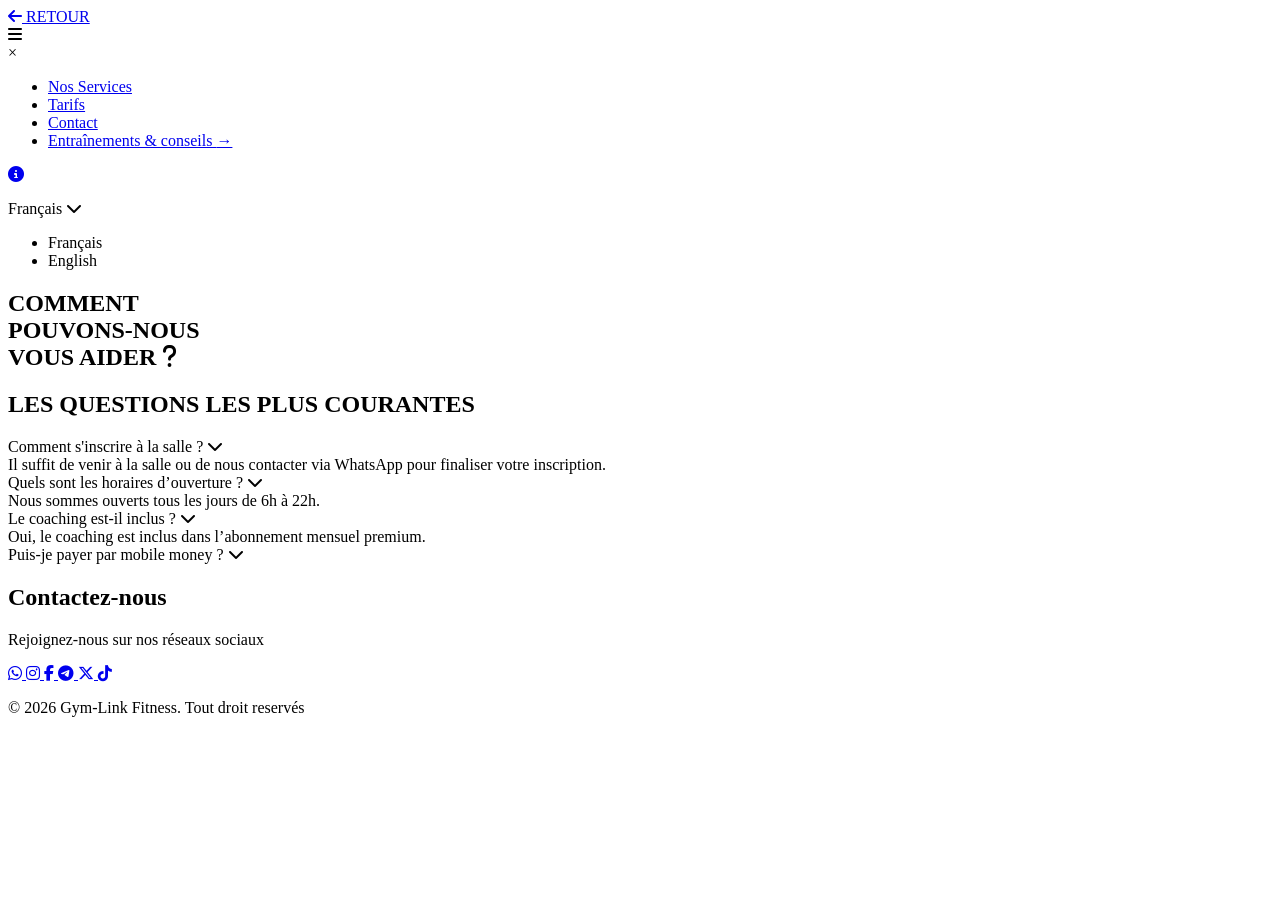
==== serviceclient.html @ eac2e253 "Update serviceclient.html" ====
<!doctype html>
<html lang="fr">
  <head>
    <meta charset="UTF-8" />
    <meta name="viewport" content="width=device-width, initial-scale=1.0" />
    <title>Service Client</title>
    <link rel="stylesheet" href="svclient.css" />
    <link
      rel="stylesheet"
      href="https://cdnjs.cloudflare.com/ajax/libs/font-awesome/6.5.0/css/all.min.css"
    />
    <link
      href="https://fonts.googleapis.com/css2?family=Poppins:wght@300;400;600;800&display=swap"
      rel="stylesheet"
    />
  </head>

  <body>
    <!-- NAVBAR -->
    <nav class="navbar">
      <a href="index.html" class="nav-link">
        <i class="fa-solid fa-arrow-left"></i>
        <span data-key="trnavlink">RETOUR</span></a
      >

      <div class="menu-burger">
        <i class="fas fa-bars" id="menu-btn"></i>
      </div>
    </nav>

    <!-- SIDEBAR -->
    <!-- SIDEBAR -->
    <div class="sidebar" id="sidebar">
      <div class="close-btn" id="close-btn">&times;</div>

      <ul>
        <li>
          <a href="nosservices.html" data-key="tr-Services">Nos Services</a>
        </li>
        <li><a href="tarifs.html" data-key="tr-Tarifs">Tarifs</a></li>
        <li><a href="contact.html" data-key="tr-Contact">Contact</a></li>
        <li class="active">
          <a href="conseil&entr.html" data-key="tr-entr&cons">
            Entraînements & conseils <span>→</span>
          </a>
        </li>
      </ul>

      <div class="bottom">
        <a href="serviceclient.html">
            <span data-key="service_client"></span>
            <i class="fas fa-info-circle"></i>
          </a>

        <div id="google_translate_element">
          <div class="langue">
            <p onclick="toggleMenu()">
              <span id="current-lang">Français</span>
              <i class="fas fa-chevron-down"></i>
            </p>

            <ul id="lang-menu" class="hidden">
              <li onclick="changeLang('fr')">Français</li>
              <li onclick="changeLang('en')">English</li>
            </ul>
          </div>
        </div>
      </div>
    </div>

    <!-- HERO -->
    <section class="hero">
      <h1 data-key="sc_title">
        COMMENT <br />
        POUVONS-NOUS <br />
        VOUS AIDER <i class="fa-solid fa-question"></i>
      </h1>
    </section>

    <!-- FAQ -->
    <section class="faq">
      <h2 data-key="faq_title">LES QUESTIONS LES PLUS COURANTES</h2>

      <div class="faq-item">
        <div class="faq-question" data-key="faq_q1">
          Comment s'inscrire à la salle ?
          <i class="fas fa-chevron-down"></i>
        </div>
        <div class="faq-answer" data-key="faq_a1">
          Il suffit de venir à la salle ou de nous contacter via WhatsApp pour
          finaliser votre inscription.
        </div>
      </div>

      <div class="faq-item">
        <div class="faq-question" data-key="faq_q2">
          Quels sont les horaires d’ouverture ?
          <i class="fas fa-chevron-down"></i>
        </div>
        <div class="faq-answer" data-key="faq_a2">
          Nous sommes ouverts tous les jours de 6h à 22h.
        </div>
      </div>

      <div class="faq-item">
        <div class="faq-question" data-key="faq_q3">
          Le coaching est-il inclus ?
          <i class="fas fa-chevron-down"></i>
        </div>
        <div class="faq-answer" data-key="faq_a3">
          Oui, le coaching est inclus dans l’abonnement mensuel premium.
        </div>
      </div>

      <div class="faq-item">
        <div class="faq-question" data-key="faq_q4">
          Puis-je payer par mobile money ?
          <i class="fas fa-chevron-down"></i>
        </div>
        <div class="faq-answer" data-key="faq_a4">
          <!-- Oui, nous acceptons les paiements mobile money et en espèces. -->
        </div>
      </div>
      <p class="faq-intro" data-key="sc_intro">
        <!-- Notre équipe est là pour vous accompagner. Consultez notre FAQ ou
        contactez-nous directement via nos réseaux sociaux ci-dessous. -->
      </p>
    </section>

    <!-- CONTACT -->
    <section class="contact">
      <h2 data-key="contact_title">Contactez-nous</h2>

      <p data-key="social_text">Rejoignez-nous sur nos réseaux sociaux</p>

      <div class="social-links">
        <a href="https://wa.me/25779116117" target="_blank">
          <i class="fab fa-whatsapp"></i>
        </a>

        <a href="https://instagram.com/TON_COMPTE" target="_blank">
          <i class="fab fa-instagram"></i>
        </a>

        <a href="https://facebook.com/TON_COMPTE" target="_blank">
          <i class="fab fa-facebook-f"></i>
        </a>

        <a href="https://t.me/TON_COMPTE" target="_blank">
          <i class="fab fa-telegram"></i>
        </a>

        <a href="https://twitter.com/TON_COMPTE" target="_blank">
          <i class="fab fa-x-twitter"></i>
        </a>

        <a href="https://tiktok.com/@TON_COMPTE" target="_blank">
          <i class="fab fa-tiktok"></i>
        </a>
      </div>
    </section>

    <!-- FOOTER -->
    <footer>
      <p data-key="footer">© 2026 Gym-Link Fitness. Tout droit reservés</p>
    </footer>
    <script src="translate.js"></script>
  </body>
</html>
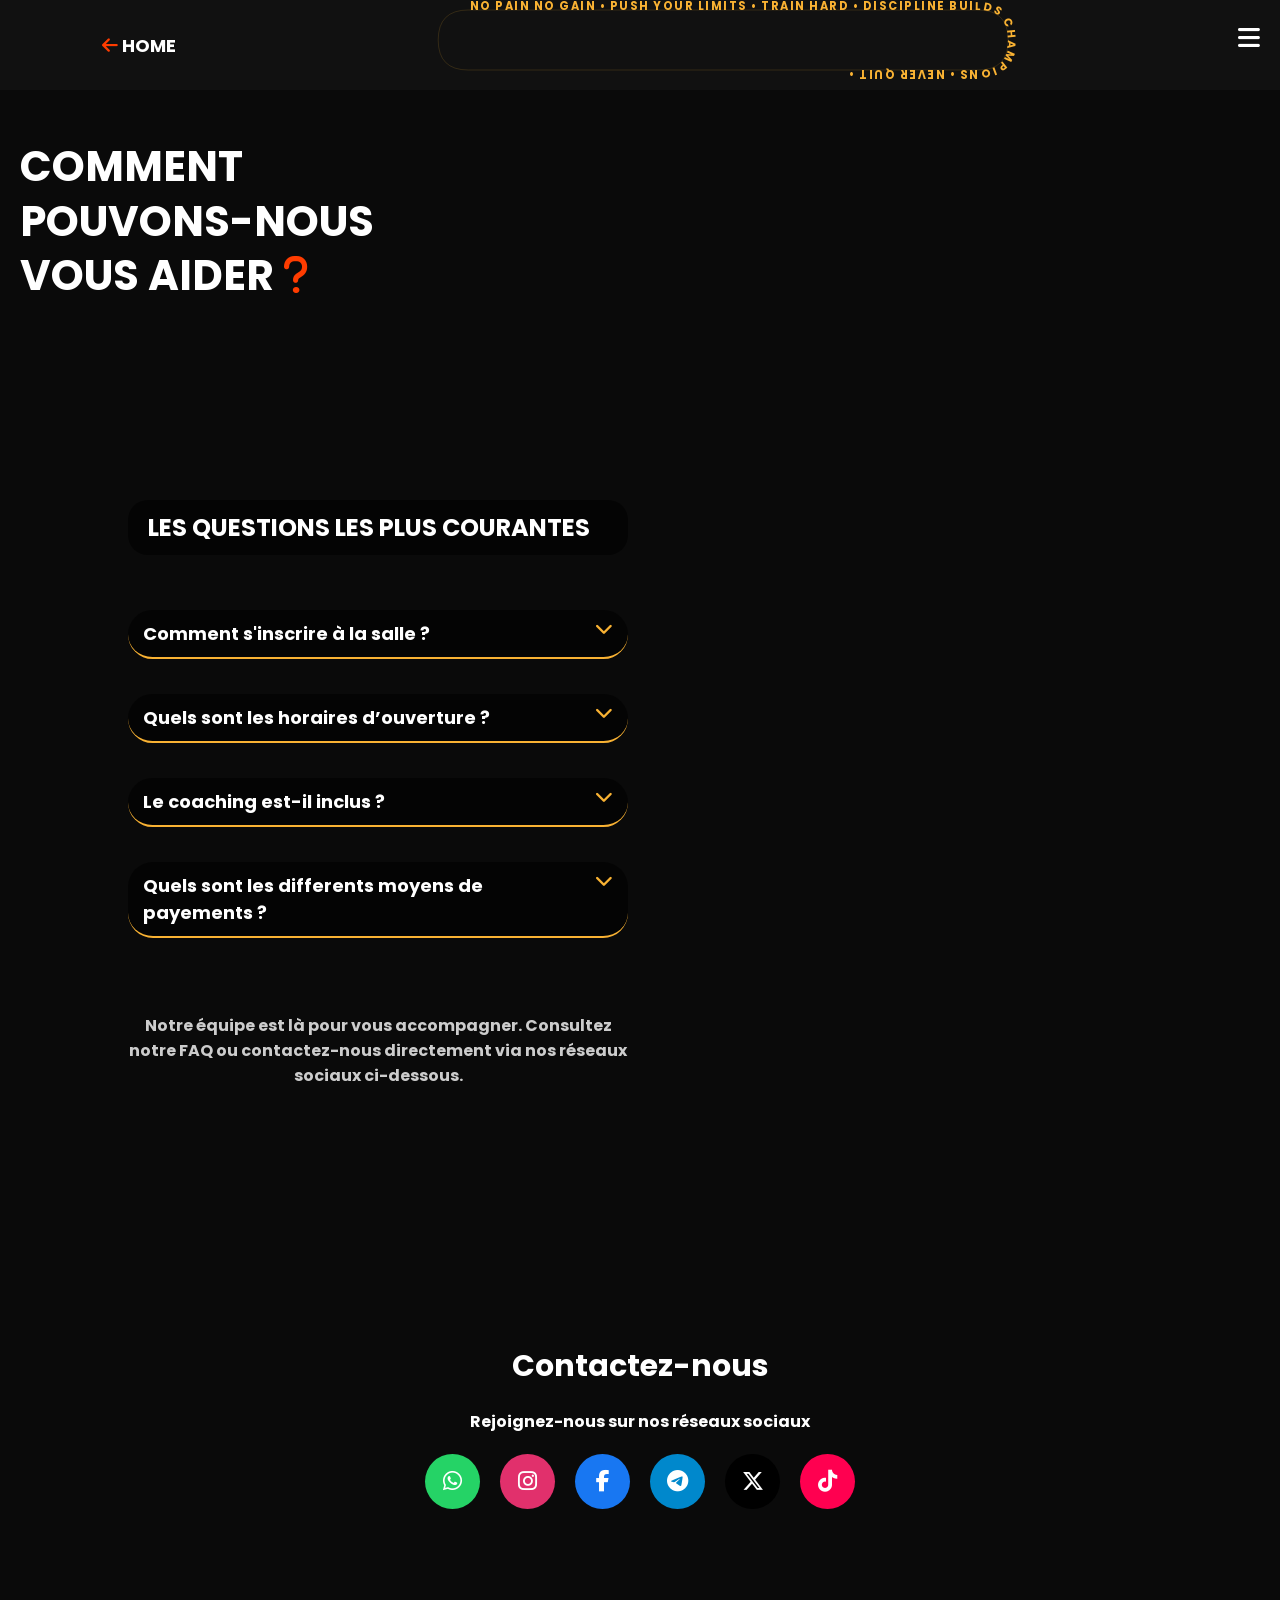
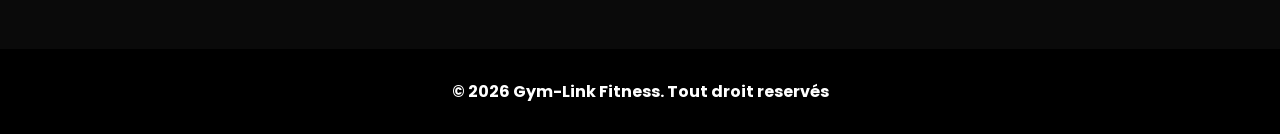
==== commit d50b7b82: "mise a jour du siteweb" ====
--- a/serviceclient.html
+++ b/serviceclient.html
@@ -16,115 +16,141 @@
   </head>
 
   <body>
-    <!-- NAVBAR -->
-    <nav class="navbar">
-      <a href="index.html" class="nav-link">
-        <i class="fa-solid fa-arrow-left"></i>
-        <span data-key="trnavlink">RETOUR</span></a
-      >
+    <header>
+      <!-- NAVBAR -->
+      <nav class="navbar">
+        <a href="index.html" class="nav-link">
+          <i class="fa-solid fa-arrow-left"></i>
+          <span data-key="trnavlink">RETOUR</span></a
+        >
+        <div class="ticker-wrapper">
+          <svg viewBox="0 0 1000 120" class="ticker-svg">
+            <path
+              id="ticker-path"
+              d="
+        M 120 60
+        Q 120 20 160 20
+        L 840 20
+        Q 880 20 880 60
+        Q 880 100 840 100
+        L 160 100
+        Q 120 100 120 60
+      "
+              fill="none"
+              stroke="rgba(249,178,51,0.2)"
+            />
 
-      <div class="menu-burger">
-        <i class="fas fa-bars" id="menu-btn"></i>
-      </div>
-    </nav>
+            <text class="ticker-text">
+              <textPath id="text1" href="#ticker-path">
+                NO PAIN NO GAIN • PUSH YOUR LIMITS • TRAIN HARD • DISCIPLINE
+                BUILDS CHAMPIONS • NEVER QUIT •
+              </textPath>
+            </text>
 
-    <!-- SIDEBAR -->
-    <!-- SIDEBAR -->
-    <div class="sidebar" id="sidebar">
-      <div class="close-btn" id="close-btn">&times;</div>
+            <text class="ticker-text">
+              <textPath id="text2" href="#ticker-path">
+                NO PAIN NO GAIN • PUSH YOUR LIMITS • TRAIN HARD • DISCIPLINE
+                BUILDS CHAMPIONS • NEVER QUIT •
+              </textPath>
+            </text>
+          </svg>
+        </div>
+        <div class="menu-burger">
+          <i class="fas fa-bars" id="menu-btn"></i>
+        </div>
+      </nav>
 
-      <ul>
-        <li>
-          <a href="nosservices.html" data-key="tr-Services">Nos Services</a>
-        </li>
-        <li><a href="tarifs.html" data-key="tr-Tarifs">Tarifs</a></li>
-        <li><a href="contact.html" data-key="tr-Contact">Contact</a></li>
-        <li class="active">
-          <a href="conseil&entr.html" data-key="tr-entr&cons">
-            Entraînements & conseils <span>→</span>
-          </a>
-        </li>
-      </ul>
+      <!-- SIDEBAR -->
+      <div class="sidebar" id="sidebar">
+        <div class="close-btn" id="close-btn">&times;</div>
 
-      <div class="bottom">
-        <a href="serviceclient.html">
+        <ul>
+          <li>
+            <a href="nosservices.html" data-key="tr-Services">Nos Services</a>
+          </li>
+          <li><a href="tarifs.html" data-key="tr-Tarifs">Tarifs</a></li>
+          <li><a href="contact.html" data-key="tr-Contact">Contact</a></li>
+          <li class="active">
+            <a href="conseil&entr.html" data-key="tr-entr&cons">
+              Entraînements & conseils <span>→</span>
+            </a>
+          </li>
+        </ul>
+
+        <div class="bottom">
+          <a href="serviceclient.html">
             <span data-key="service_client"></span>
             <i class="fas fa-info-circle"></i>
           </a>
 
-        <div id="google_translate_element">
-          <div class="langue">
-            <p onclick="toggleMenu()">
-              <span id="current-lang">Français</span>
-              <i class="fas fa-chevron-down"></i>
-            </p>
+          <div id="google_translate_element">
+            <div class="langue">
+              <p onclick="toggleMenu()">
+                <span id="current-lang">Français</span>
+                <i class="fas fa-chevron-down"></i>
+              </p>
 
-            <ul id="lang-menu" class="hidden">
-              <li onclick="changeLang('fr')">Français</li>
-              <li onclick="changeLang('en')">English</li>
-            </ul>
+              <ul id="lang-menu" class="hidden">
+                <li onclick="changeLang('fr')">Français</li>
+                <li onclick="changeLang('en')">English</li>
+              </ul>
+            </div>
           </div>
         </div>
       </div>
-    </div>
+    </header>
 
     <!-- HERO -->
-    <section class="hero">
-      <h1 data-key="sc_title">
-        COMMENT <br />
-        POUVONS-NOUS <br />
-        VOUS AIDER <i class="fa-solid fa-question"></i>
+    <section class="hero-title">
+      <h1>
+        <span data-key="sc_title1">COMMENT</span>
+        <br />
+        <span data-key="sc_title2">POUVONS-NOUS</span>
+        <br />
+        <span data-key="sc_title3">VOUS AIDER</span>
+        <i class="fa-solid fa-question"></i>
       </h1>
     </section>
 
     <!-- FAQ -->
     <section class="faq">
-      <h2 data-key="faq_title">LES QUESTIONS LES PLUS COURANTES</h2>
+      <div class="faq-content">
+        <h2 data-key="faq_title"></h2>
 
-      <div class="faq-item">
-        <div class="faq-question" data-key="faq_q1">
-          Comment s'inscrire à la salle ?
-          <i class="fas fa-chevron-down"></i>
+        <div class="faq-item">
+          <div class="faq-question" data-key="faq_q1">
+            <i class="fas fa-chevron-down"></i>
+          </div>
+          <div class="faq-answer" data-key="faq_a1"></div>
         </div>
-        <div class="faq-answer" data-key="faq_a1">
-          Il suffit de venir à la salle ou de nous contacter via WhatsApp pour
-          finaliser votre inscription.
+
+        <div class="faq-item">
+          <div class="faq-question" data-key="faq_q2">
+            <i class="fas fa-chevron-down"></i>
+          </div>
+          <div class="faq-answer" data-key="faq_a2"></div>
         </div>
+
+        <div class="faq-item">
+          <div class="faq-question" data-key="faq_q3">
+            <i class="fas fa-chevron-down"></i>
+          </div>
+          <div class="faq-answer" data-key="faq_a3"></div>
+        </div>
+
+        <div class="faq-item">
+          <div class="faq-question" data-key="faq_q4">
+            <i class="fas fa-chevron-down"></i>
+          </div>
+          <div class="faq-answer" data-key="faq_a4"></div>
+        </div>
+        <p class="faq-intro" data-key="sc_intro"></p>
+
+        <marquee class="hero-ticker" scrollamount="6">
+          NO PAIN NO GAIN . PUSH YOUR LIMITS . TRAIN HARD . STRONGER EVERY DAY .
+          DISCIPLINE BUILDS CHAMPIONS . NEVER QUIT .
+        </marquee>
       </div>
-
-      <div class="faq-item">
-        <div class="faq-question" data-key="faq_q2">
-          Quels sont les horaires d’ouverture ?
-          <i class="fas fa-chevron-down"></i>
-        </div>
-        <div class="faq-answer" data-key="faq_a2">
-          Nous sommes ouverts tous les jours de 6h à 22h.
-        </div>
-      </div>
-
-      <div class="faq-item">
-        <div class="faq-question" data-key="faq_q3">
-          Le coaching est-il inclus ?
-          <i class="fas fa-chevron-down"></i>
-        </div>
-        <div class="faq-answer" data-key="faq_a3">
-          Oui, le coaching est inclus dans l’abonnement mensuel premium.
-        </div>
-      </div>
-
-      <div class="faq-item">
-        <div class="faq-question" data-key="faq_q4">
-          Puis-je payer par mobile money ?
-          <i class="fas fa-chevron-down"></i>
-        </div>
-        <div class="faq-answer" data-key="faq_a4">
-          <!-- Oui, nous acceptons les paiements mobile money et en espèces. -->
-        </div>
-      </div>
-      <p class="faq-intro" data-key="sc_intro">
-        <!-- Notre équipe est là pour vous accompagner. Consultez notre FAQ ou
-        contactez-nous directement via nos réseaux sociaux ci-dessous. -->
-      </p>
     </section>
 
     <!-- CONTACT -->
--- a/svclient.css
+++ b/svclient.css
@@ -0,0 +1,628 @@
+* {
+  margin: 0;
+  padding: 0;
+  box-sizing: border-box;
+  font-family: "Poppins", sans-serif;
+}
+
+body {
+  background: #0a0a0a;
+  color: white;
+  font-weight: bold;
+}
+
+header {
+  position: fixed;
+  top: 0;
+  width: 100%;
+  z-index: 1000;
+}
+
+/* NAVBAR */
+.navbar {
+  position: relative;
+
+  display: flex;
+  align-items: center;
+  justify-content: space-between;
+
+  padding: 20px 8%;
+  background: #111;
+
+  height: 90px;
+
+  overflow: hidden;
+}
+
+.nav-link {
+  text-decoration: none;
+  color: white;
+  font-size: 18px;
+  transition: 0.3s;
+}
+
+.nav-link i {
+  color: #ff3c00;
+}
+
+.nav-link:hover {
+  opacity: 0.7;
+}
+
+.ticker-wrapper {
+  position: absolute;
+
+  left: 60%;
+  top: 50%;
+
+  transform: translate(-50%, -50%);
+
+  width: 70%;
+  height: 100px;
+
+  pointer-events: none;
+}
+
+.ticker-svg {
+  width: 90%;
+  height: 90%;
+}
+
+/* Texte */
+.ticker-text {
+  fill: #f9b233;
+
+  font-size: 15px;
+  font-weight: bold;
+
+  letter-spacing: 2px;
+
+  text-transform: uppercase;
+}
+
+/* Animation du texte */
+.ticker-text textPath {
+  animation: moveText 12s linear infinite;
+}
+
+@keyframes moveText {
+  from {
+    start-offset: 0%;
+  }
+
+  to {
+    start-offset: 100%;
+  }
+}
+
+/* MENU BURGER */
+.menu-burger {
+  position: absolute;
+  right: 20px;
+  top: 20px;
+  font-size: 25px;
+  cursor: pointer;
+  color: white;
+  z-index: 11;
+}
+
+/* SIDEBAR */
+.sidebar {
+  position: fixed;
+  top: 0;
+  right: -100%;
+  width: 320px;
+  height: 100%;
+  background: white;
+  padding: 20px;
+  transition: 0.4s ease;
+  z-index: 1000;
+
+  display: flex;
+  flex-direction: column;
+  justify-content: space-between;
+}
+
+/* Active (ouvre le menu) */
+.sidebar.active {
+  right: 0;
+}
+
+/* Bouton fermer */
+.close-btn {
+  font-size: 30px;
+  cursor: pointer;
+  text-align: right;
+  color: black;
+}
+
+/* MENU LIST */
+.sidebar ul {
+  list-style: none;
+  margin-top: 30px;
+}
+
+.sidebar ul li a {
+  padding: 15px 0;
+  border-bottom: 1px dotted black;
+  font-weight: bold;
+  cursor: pointer;
+  display: flex;
+  justify-content: space-between;
+  text-decoration: none;
+  color: black;
+}
+
+.sidebar ul li.active {
+  border-left: 4px solid #ff3c00;
+  padding-left: 10px;
+}
+
+/* BAS */
+.bottom {
+  margin-top: 40px;
+}
+
+.bottom a {
+  text-decoration: none;
+  font-weight: bold;
+  color: black;
+}
+
+.bottom p {
+  margin: 15px 0;
+  cursor: pointer;
+  color: black;
+  font-weight: bold;
+}
+
+.bottom i {
+  color: #ff3c00;
+}
+
+.langue {
+  position: relative;
+  cursor: pointer;
+}
+
+.langue ul {
+  left: 0;
+  background: #222;
+  list-style: none;
+  padding: 0;
+  margin: 0;
+  width: 120px;
+  border-radius: 5px;
+}
+
+.langue ul li {
+  padding: 8px;
+  color: white;
+}
+
+.langue ul li:hover {
+  background: #f9b233;
+}
+
+.hidden {
+  display: none;
+}
+
+/* HERO */
+.hero {
+  padding-top: 140px;
+  max-width: 700px;
+  padding-bottom: 40px;
+}
+
+/* .hero h1 {
+  font-size: 42px;
+  line-height: 1.3;
+  margin-left: 20px;
+} */
+
+/* Animation du titre Hero */
+
+/* Conteneur */
+.hero-title {
+  padding-top: 140px;
+  max-width: 700px;
+  padding-bottom: 40px;
+}
+
+/* Titre */
+.hero-title h1 {
+  font-size: 42px;
+  line-height: 1.3;
+  margin-left: 20px;
+}
+
+/* Icône */
+.hero-title i {
+  color: #ff3c00;
+}
+
+/* Animation des mots */
+.hero-title h1 span {
+  display: inline-block;
+  opacity: 0;
+  transform: translateX(100px);
+  animation: slideRight 0.8s ease forwards;
+}
+
+/* Délais */
+.hero-title h1 span:nth-child(1) {
+  animation-delay: 0.5s;
+}
+
+.hero-title h1 span:nth-child(3) {
+  animation-delay: 1s;
+}
+
+.hero-title h1 span:nth-child(5) {
+  animation-delay: 1.5s;
+}
+
+/* Animation */
+@keyframes slideRight {
+  from {
+    opacity: 0;
+    transform: translateX(100px);
+  }
+
+  to {
+    opacity: 1;
+    transform: translateX(0);
+  }
+}
+
+/* Icône qui apparaît en dernier */
+.hero-title h1 i {
+  opacity: 0;
+  transform: translateX(100px);
+  animation: slideRight 0.8s ease forwards;
+  animation-delay: 2s;
+}
+
+.hero i {
+  color: #ff3c00;
+}
+
+/* FAQ */
+.faq {
+  min-height: 100vh;
+  background-image: url("IMAGE/backgroung001.jpeg");
+  background-size: cover;
+  background-position: center;
+  background-repeat: no-repeat;
+
+  display: flex;
+  align-items: center;
+  padding-left: 0 8%;
+  position: relative;
+}
+
+.faq-content {
+  max-width: 500px;
+  display: flex;
+  flex-direction: column;
+  gap: 15px;
+  margin-left: 10%;
+}
+
+.faq h2 {
+  margin-bottom: 40px;
+  background: rgba(0, 0, 0, 0.6);
+  border-radius: 20px;
+  padding: 10px 20px;
+}
+
+.faq-item {
+  margin-bottom: 20px;
+  border-bottom: 2px solid #f9b233;
+  padding-bottom: 10px;
+  background: rgba(0, 0, 0, 0.6);
+  border-radius: 25px;
+  padding: 10px 15px;
+}
+
+.faq-item.active {
+  padding: 15px;
+  border-radius: 20px;
+}
+.faq-question {
+  cursor: pointer;
+  display: flex;
+  justify-content: space-between;
+  font-size: 18px;
+}
+
+.faq-question i {
+  color: #f9b233;
+  transition: 0.3s;
+}
+
+/* rotation flèche */
+.faq-question.active i {
+  transform: rotate(180deg);
+}
+
+.faq-answer {
+  max-height: 0;
+  overflow: hidden;
+  transition: 0.4s ease;
+  color: black;
+}
+
+.faq-answer.show {
+  max-height: 200px;
+  margin-top: 10px;
+  padding: 10px;
+  background: #f9b233;
+  border-radius: 5px;
+}
+
+.faq-intro {
+  margin-top: 40px;
+  color: #ccc;
+  text-align: center;
+}
+.hero-ticker {
+  position: absolute;
+  bottom: 30px;
+  left: 0;
+  width: 100%;
+  color: #f9b233;
+  font-weight: bold;
+  font-size: 14px;
+  display: none;
+  text-align: center;
+}
+
+/* CONTACT */
+.contact {
+  padding: 100px 20px;
+  text-align: center;
+
+  display: flex;
+  flex-direction: column;
+  align-items: center;
+
+  gap: 20px;
+}
+
+.contact h2 {
+  font-size: 30px;
+}
+
+.contact p {
+  font-size: 16px;
+}
+
+/* SOCIAL */
+.social-links {
+  display: flex;
+  justify-content: center;
+  gap: 20px;
+  flex-wrap: wrap;
+}
+
+.social-links a {
+  width: 55px;
+  height: 55px;
+
+  display: flex;
+  align-items: center;
+  justify-content: center;
+
+  border-radius: 50%;
+  font-size: 22px;
+  color: white;
+
+  transition: 0.3s;
+  text-decoration: none;
+}
+
+.social-links a:hover {
+  transform: translateY(-6px) scale(1.1);
+}
+
+/* Couleurs réseaux */
+.social-links a:nth-child(1) {
+  background: #25d366;
+}
+.social-links a:nth-child(2) {
+  background: #e1306c;
+}
+.social-links a:nth-child(3) {
+  background: #1877f2;
+}
+.social-links a:nth-child(4) {
+  background: #0088cc;
+}
+.social-links a:nth-child(5) {
+  background: #000;
+}
+.social-links a:nth-child(6) {
+  background: #ff0050;
+}
+
+/* FOOTER */
+footer {
+  text-align: center;
+  padding: 30px;
+  background: black;
+  margin-top: 40px;
+}
+
+/* FOOTER */
+footer {
+  text-align: center;
+  padding: 30px;
+  background: black;
+  margin-top: 40px;
+}
+
+/* ===========================
+   RESPONSIVE TABLETTE
+=========================== */
+@media (max-width: 992px) {
+  .navbar {
+    padding: 15px 5%;
+  }
+
+  .hero {
+    padding-top: 120px;
+    max-width: 90%;
+    margin: auto;
+  }
+
+  .hero h1 {
+    font-size: 34px;
+    text-align: center;
+    margin-left: 0;
+  }
+
+  .faq-content {
+    max-width: 90%;
+    margin: auto;
+  }
+}
+
+/* ===========================
+   RESPONSIVE MOBILE
+=========================== */
+@media (max-width: 768px) {
+  /* Masquer le ticker */
+  .ticker-wrapper {
+    display: none;
+  }
+
+  .navbar {
+    padding: 15px 20px;
+    height: 75px;
+  }
+
+  .hero {
+    padding-top: 110px;
+    padding-bottom: 30px;
+    max-width: 100%;
+  }
+
+  .hero h1 {
+    font-size: 28px;
+    text-align: center;
+    margin-left: 0;
+    line-height: 1.5;
+    padding: 0 15px;
+  }
+
+  .hero-ticker {
+    display: block;
+  }
+
+  .faq {
+    min-height: auto;
+    padding: 100px 20px 60px;
+    justify-content: center;
+  }
+
+  .faq-content {
+    margin-left: 0;
+    max-width: 100%;
+  }
+
+  .faq h2 {
+    text-align: center;
+    font-size: 24px;
+  }
+
+  .faq-question {
+    font-size: 16px;
+  }
+
+  .faq-answer.show {
+    max-height: 350px;
+  }
+
+  .contact {
+    padding: 70px 20px;
+  }
+
+  .contact h2 {
+    font-size: 25px;
+  }
+
+  .contact p {
+    font-size: 15px;
+  }
+
+  .social-links {
+    gap: 15px;
+  }
+
+  .social-links a {
+    width: 48px;
+    height: 48px;
+    font-size: 20px;
+  }
+
+  .sidebar {
+    width: 280px;
+  }
+
+  footer {
+    padding: 20px;
+    font-size: 14px;
+  }
+}
+
+/* ===========================
+   PETITS SMARTPHONES
+=========================== */
+@media (max-width: 480px) {
+  .navbar {
+    height: 70px;
+  }
+
+  .menu-burger {
+    top: 18px;
+    right: 15px;
+    font-size: 22px;
+  }
+
+  .hero {
+    padding-top: 100px;
+  }
+
+  .hero h1 {
+    font-size: 22px;
+    padding: 0 10px;
+  }
+
+  .faq h2 {
+    font-size: 20px;
+  }
+
+  .faq-question {
+    font-size: 15px;
+  }
+
+  .contact h2 {
+    font-size: 22px;
+  }
+
+  .contact p {
+    font-size: 14px;
+  }
+
+  .sidebar {
+    width: 100%;
+  }
+
+  .social-links a {
+    width: 45px;
+    height: 45px;
+    font-size: 18px;
+  }
+}
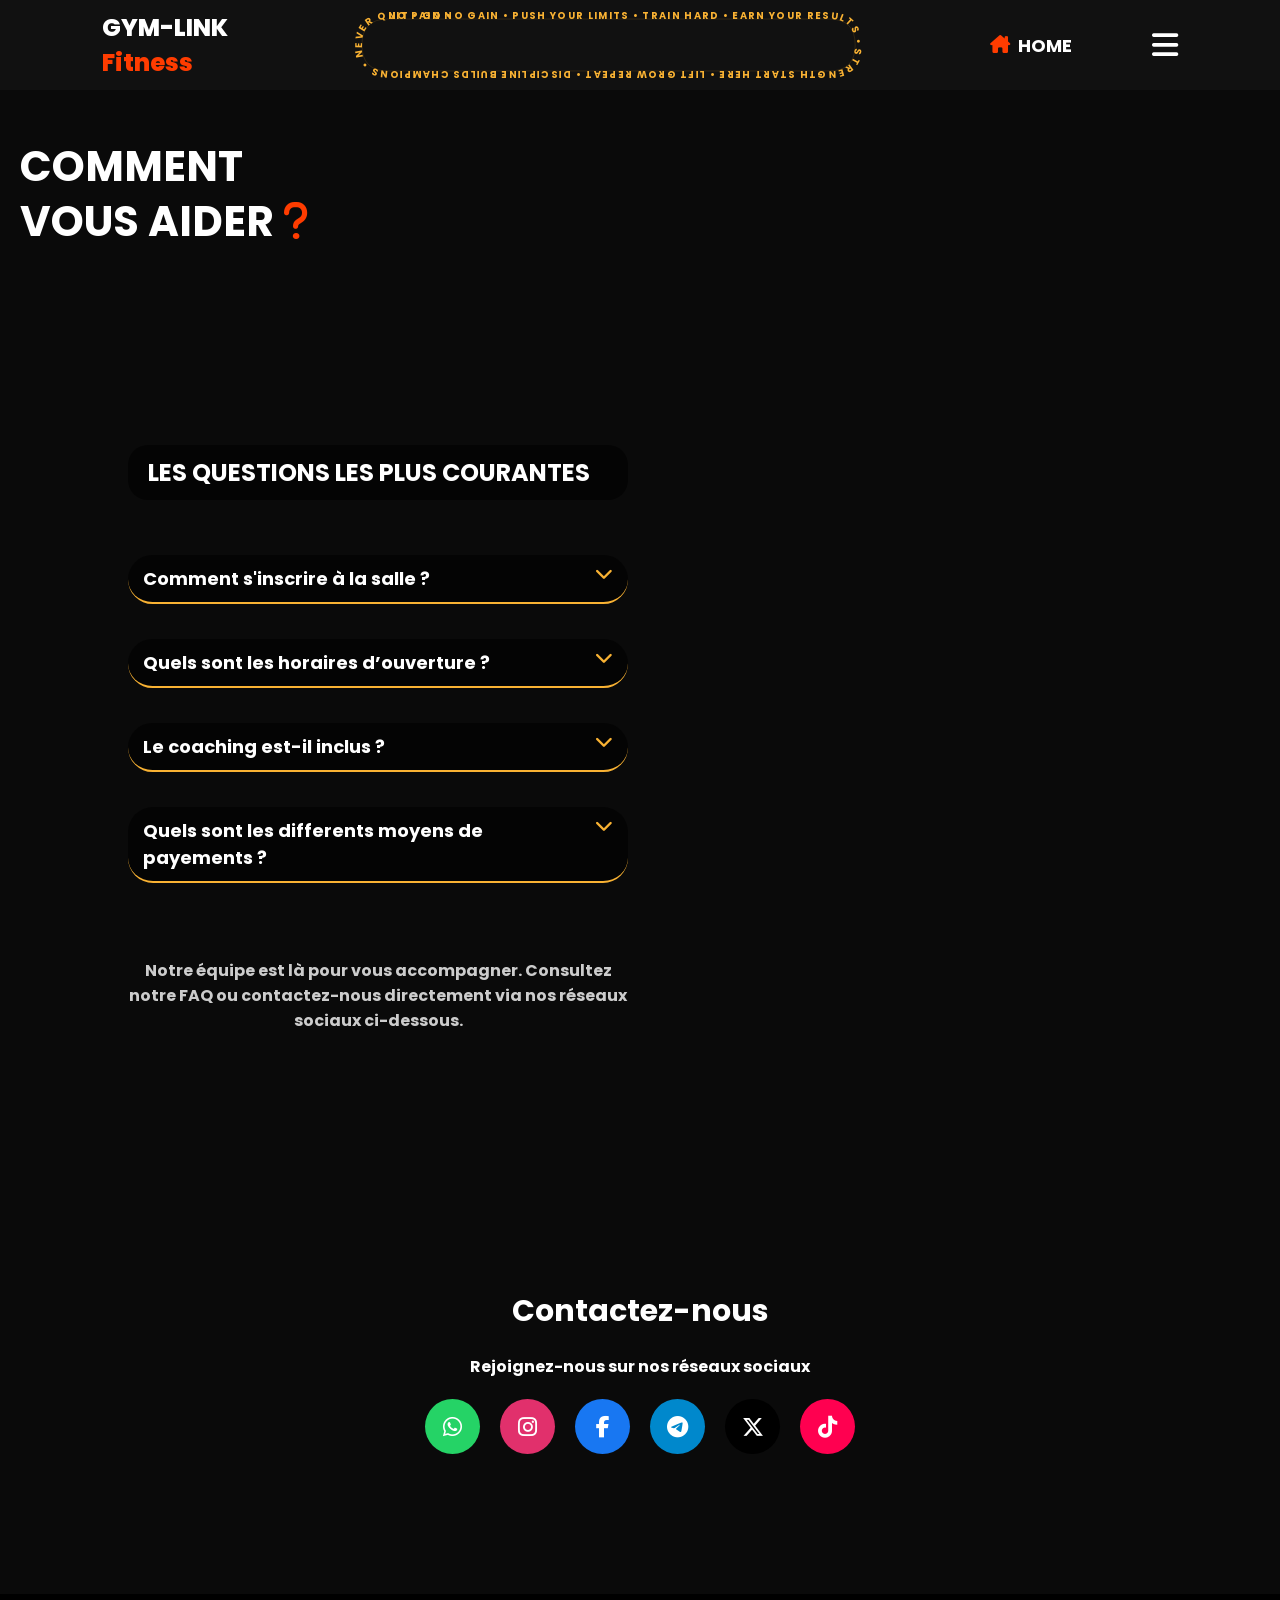
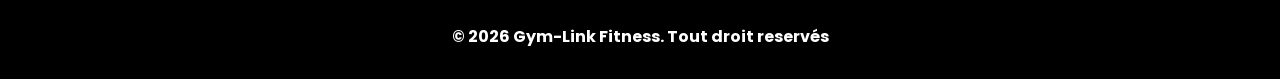
==== commit 29a716eb: "Update serviceclient.html" ====
--- a/serviceclient.html
+++ b/serviceclient.html
@@ -19,10 +19,7 @@
     <header>
       <!-- NAVBAR -->
       <nav class="navbar">
-        <a href="index.html" class="nav-link">
-          <i class="fa-solid fa-arrow-left"></i>
-          <span data-key="trnavlink">RETOUR</span></a
-        >
+        <h2 class="logo">GYM-LINK <br /><span>Fitness</span></h2>
         <div class="ticker-wrapper">
           <svg viewBox="0 0 1000 120" class="ticker-svg">
             <path
@@ -42,21 +39,29 @@
 
             <text class="ticker-text">
               <textPath id="text1" href="#ticker-path">
-                NO PAIN NO GAIN • PUSH YOUR LIMITS • TRAIN HARD • DISCIPLINE
-                BUILDS CHAMPIONS • NEVER QUIT •
+                NO PAIN NO GAIN • PUSH YOUR LIMITS • TRAIN HARD • EARN YOUR
+                RESULTS • STRENGTH START HERE • LIFT GROW REPEAT • DISCIPLINE
+                BUILDS CHAMPIONS • NEVER QUIT • GO •
               </textPath>
             </text>
 
             <text class="ticker-text">
               <textPath id="text2" href="#ticker-path">
-                NO PAIN NO GAIN • PUSH YOUR LIMITS • TRAIN HARD • DISCIPLINE
-                BUILDS CHAMPIONS • NEVER QUIT •
+                NO PAIN NO GAIN • PUSH YOUR LIMITS • TRAIN HARD • EARN YOUR
+                RESULTS • STRENGTH START HERE • LIFT GROW REPEAT • DISCIPLINE
+                BUILDS CHAMPIONS • NEVER QUIT • GO •
               </textPath>
             </text>
           </svg>
         </div>
-        <div class="menu-burger">
-          <i class="fas fa-bars" id="menu-btn"></i>
+        <div class="nav-right">
+          <a href="index.html" class="nav-link">
+            <i class="fa-solid fa-house-chimney"></i>
+            <span data-key="trnavlink"></span
+          ></a>
+          <div class="menu-burger">
+            <i class="fas fa-bars" id="menu-btn"></i>
+          </div>
         </div>
       </nav>
 
@@ -71,7 +76,7 @@
           <li><a href="tarifs.html" data-key="tr-Tarifs">Tarifs</a></li>
           <li><a href="contact.html" data-key="tr-Contact">Contact</a></li>
           <li class="active">
-            <a href="conseil&entr.html" data-key="tr-entr&cons">
+            <a href="tutoriels.html" data-key="tr-entr&cons">
               Entraînements & conseils <span>→</span>
             </a>
           </li>
@@ -105,8 +110,8 @@
       <h1>
         <span data-key="sc_title1">COMMENT</span>
         <br />
-        <span data-key="sc_title2">POUVONS-NOUS</span>
-        <br />
+        <!-- <span data-key="sc_title2">POUVONS-NOUS</span> -->
+        <!-- <br /> -->
         <span data-key="sc_title3">VOUS AIDER</span>
         <i class="fa-solid fa-question"></i>
       </h1>
@@ -147,8 +152,8 @@
         <p class="faq-intro" data-key="sc_intro"></p>
 
         <marquee class="hero-ticker" scrollamount="6">
-          NO PAIN NO GAIN . PUSH YOUR LIMITS . TRAIN HARD . STRONGER EVERY DAY .
-          DISCIPLINE BUILDS CHAMPIONS . NEVER QUIT .
+          NO PAIN NO GAIN • PUSH YOUR LIMITS • TRAIN HARD • STRONGER EVERY DAY •
+          DISCIPLINE BUILDS CHAMPIONS • NEVER QUIT •
         </marquee>
       </div>
     </section>
--- a/svclient.css
+++ b/svclient.css
@@ -20,25 +20,41 @@
 
 /* NAVBAR */
 .navbar {
-  position: relative;
-
-  display: flex;
+  display: flex;
+  justify-content: space-between;
   align-items: center;
-  justify-content: space-between;
-
+  background: #111;
+  width: 100%;
   padding: 20px 8%;
-  background: #111;
-
+  gap: 20px;
+  overflow: hidden;
   height: 90px;
-
-  overflow: hidden;
+}
+
+.logo {
+  color: white;
+  font-weight: 800;
+}
+.logo span {
+  color: #ff3c00;
 }
 
 .nav-link {
+  display: flex;
+  align-items: center;
   text-decoration: none;
   color: white;
   font-size: 18px;
+  gap: 8px;
+  overflow-wrap: break-word;
   transition: 0.3s;
+}
+
+.nav-right {
+  display: flex;
+  align-items: center;
+  gap: 80px;
+  flex-shrink: 1;
 }
 
 .nav-link i {
@@ -50,16 +66,13 @@
 }
 
 .ticker-wrapper {
-  position: absolute;
-
-  left: 60%;
-  top: 50%;
-
-  transform: translate(-50%, -50%);
-
-  width: 70%;
+  flex: 1;
+  display: flex;
+  justify-content: center;
+  align-items: center;
+  min-width: 0;
+  width: 50%;
   height: 100px;
-
   pointer-events: none;
 }
 
@@ -97,15 +110,14 @@
 
 /* MENU BURGER */
 .menu-burger {
-  position: absolute;
-  right: 20px;
-  top: 20px;
-  font-size: 25px;
+  display: flex;
+  align-items: center;
+  justify-content: center;
+  font-size: 30px;
   cursor: pointer;
   color: white;
   z-index: 11;
 }
-
 /* SIDEBAR */
 .sidebar {
   position: fixed;
@@ -215,12 +227,6 @@
   padding-bottom: 40px;
 }
 
-/* .hero h1 {
-  font-size: 42px;
-  line-height: 1.3;
-  margin-left: 20px;
-} */
-
 /* Animation du titre Hero */
 
 /* Conteneur */
@@ -376,7 +382,6 @@
   font-weight: bold;
   font-size: 14px;
   display: none;
-  text-align: center;
 }
 
 /* CONTACT */
@@ -463,9 +468,40 @@
   margin-top: 40px;
 }
 
+
+
 /* ===========================
-   RESPONSIVE TABLETTE
+   RESPONSIVITE
 =========================== */
+
+@media screen and (max-width: 1024px) {
+  .navbar {
+    padding: 15px 5%;
+    height: auto;
+    flex-wrap: wrap;
+  }
+
+  .nav-right {
+    gap: 40px;
+  }
+
+  .ticker-wrapper {
+    width: 100%;
+    order: 3;
+    margin-top: 10px;
+  }
+
+  .ticker-svg {
+    width: 100%;
+    height: 60px;
+  }
+
+  .nav-link {
+    font-size: 16px;
+  }
+}
+
+
 @media (max-width: 992px) {
   .navbar {
     padding: 15px 5%;
@@ -489,9 +525,7 @@
   }
 }
 
-/* ===========================
-   RESPONSIVE MOBILE
-=========================== */
+
 @media (max-width: 768px) {
   /* Masquer le ticker */
   .ticker-wrapper {
@@ -499,8 +533,23 @@
   }
 
   .navbar {
-    padding: 15px 20px;
-    height: 75px;
+    padding: 10px 15px;
+    gap: 10px;
+  }
+
+  .nav-right {
+    display: flex;
+    flex-direction: row; /* Toujours côte à côte */
+    align-items: center;
+    gap: 10px;
+  }
+
+  .nav-link {
+    font-size: 18px;
+  }
+
+  .menu-burger {
+    font-size: 24px;
   }
 
   .hero {
@@ -582,15 +631,39 @@
 =========================== */
 @media (max-width: 480px) {
   .navbar {
-    height: 70px;
+    padding: 10px 15px;
+    gap: 10px;
+  }
+
+  .nav-right {
+    display: flex;
+    flex-direction: row; /* Toujours côte à côte */
+    align-items: center;
+    gap: 10px;
+  }
+
+  .nav-link {
+    font-size: 18px;
   }
 
   .menu-burger {
-    top: 18px;
-    right: 15px;
-    font-size: 22px;
-  }
-
+    font-size: 24px;
+  }
+
+  .logo {
+    font-size: 20px;
+    line-height: 1.2;
+  }
+
+  /* burger visible */
+  .menu-burger {
+    display: flex;
+    font-size: 28px;
+  }
+
+  .ticker-wrapper {
+    display: none;
+  }
   .hero {
     padding-top: 100px;
   }
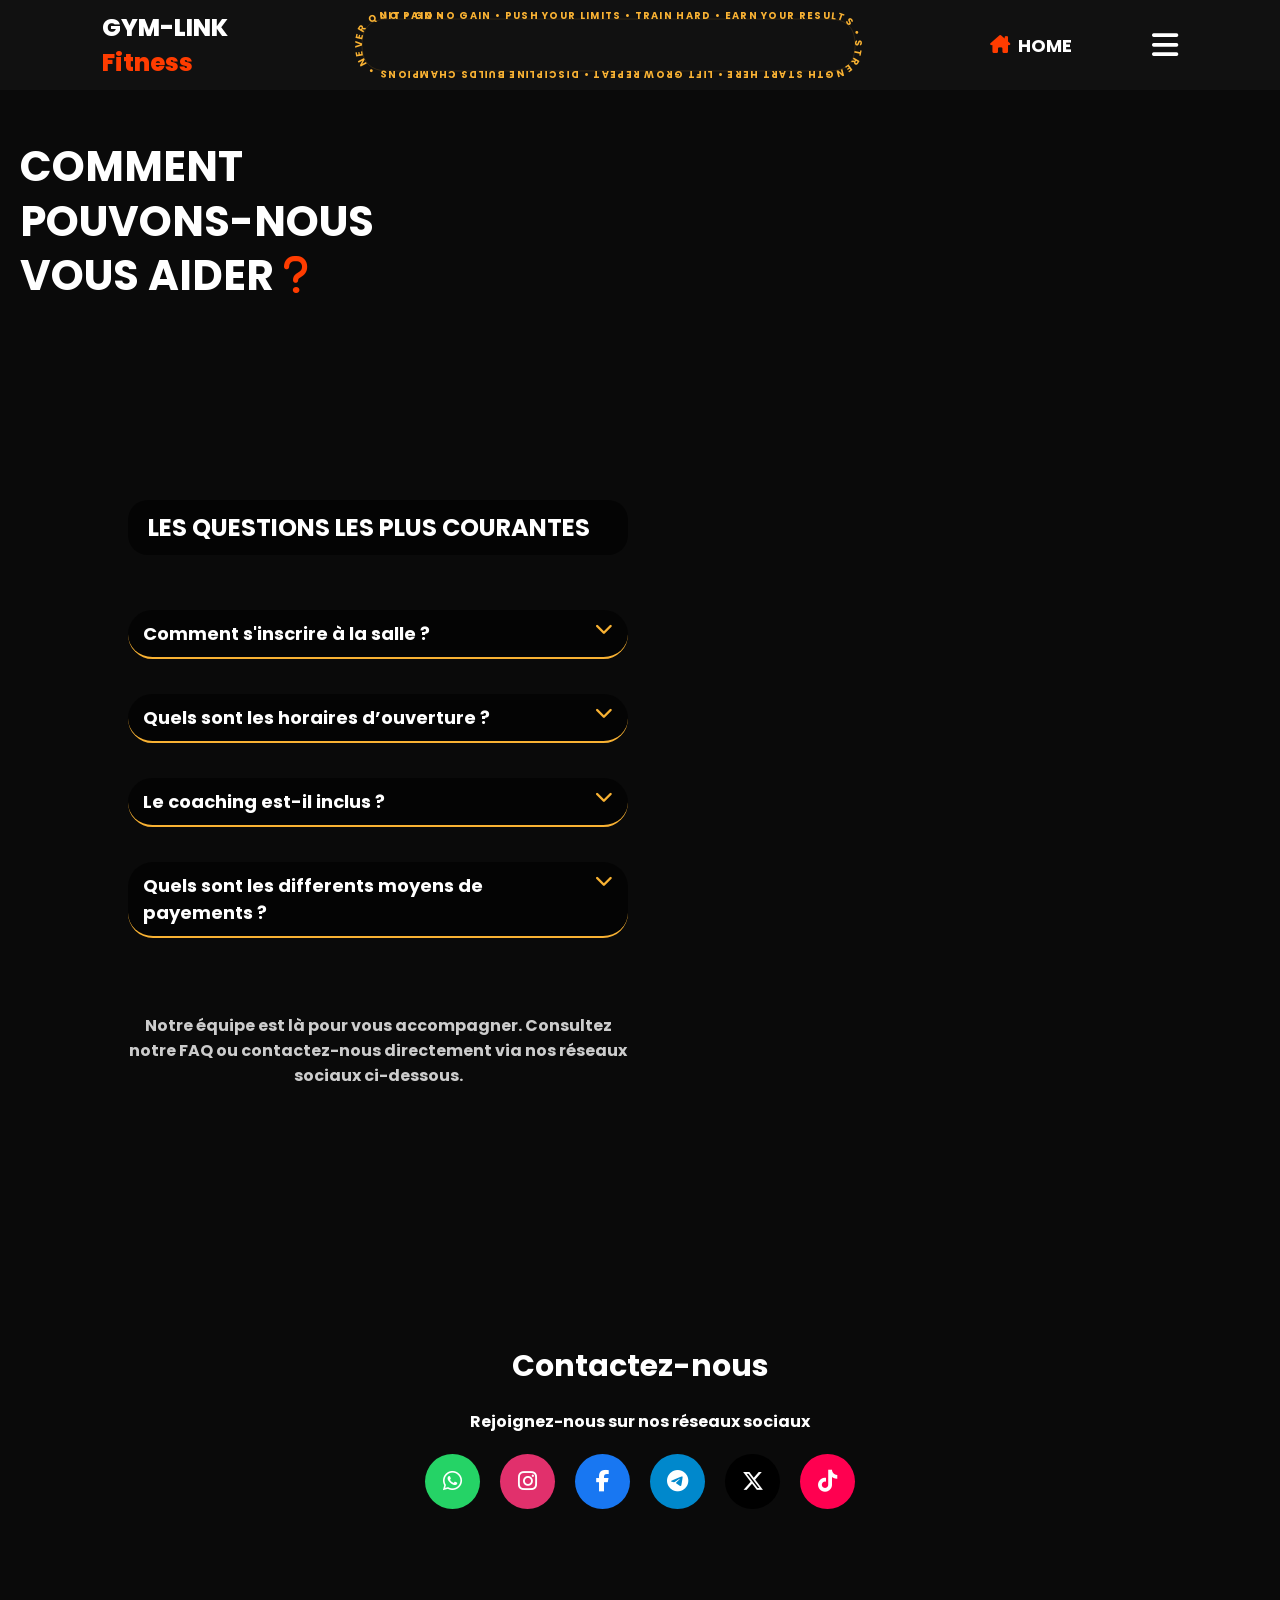
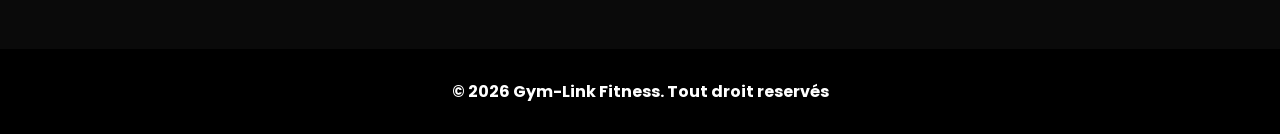
==== commit fd2cb40f: "Update serviceclient.html" ====
--- a/serviceclient.html
+++ b/serviceclient.html
@@ -71,13 +71,13 @@
 
         <ul>
           <li>
-            <a href="nosservices.html" data-key="tr-Services">Nos Services</a>
+            <a href="nosservices.html" data-key="tr-Services"></a>
           </li>
-          <li><a href="tarifs.html" data-key="tr-Tarifs">Tarifs</a></li>
-          <li><a href="contact.html" data-key="tr-Contact">Contact</a></li>
+          <li><a href="tarifs.html" data-key="tr-Tarifs"></a></li>
+          <li><a href="contact.html" data-key="tr-Contact"></a></li>
           <li class="active">
             <a href="tutoriels.html" data-key="tr-entr&cons">
-              Entraînements & conseils <span>→</span>
+              <span>→</span>
             </a>
           </li>
         </ul>
@@ -108,11 +108,11 @@
     <!-- HERO -->
     <section class="hero-title">
       <h1>
-        <span data-key="sc_title1">COMMENT</span>
+        <span data-key="sc_title1"></span>
         <br />
-        <!-- <span data-key="sc_title2">POUVONS-NOUS</span> -->
-        <!-- <br /> -->
-        <span data-key="sc_title3">VOUS AIDER</span>
+        <span data-key="sc_title2"></span>
+        <br />
+        <span data-key="sc_title3"></span>
         <i class="fa-solid fa-question"></i>
       </h1>
     </section>
@@ -160,9 +160,9 @@
 
     <!-- CONTACT -->
     <section class="contact">
-      <h2 data-key="contact_title">Contactez-nous</h2>
-
-      <p data-key="social_text">Rejoignez-nous sur nos réseaux sociaux</p>
+      <h2 data-key="contact_title"></h2>
+
+      <p data-key="social_text"></p>
 
       <div class="social-links">
         <a href="https://wa.me/25779116117" target="_blank">
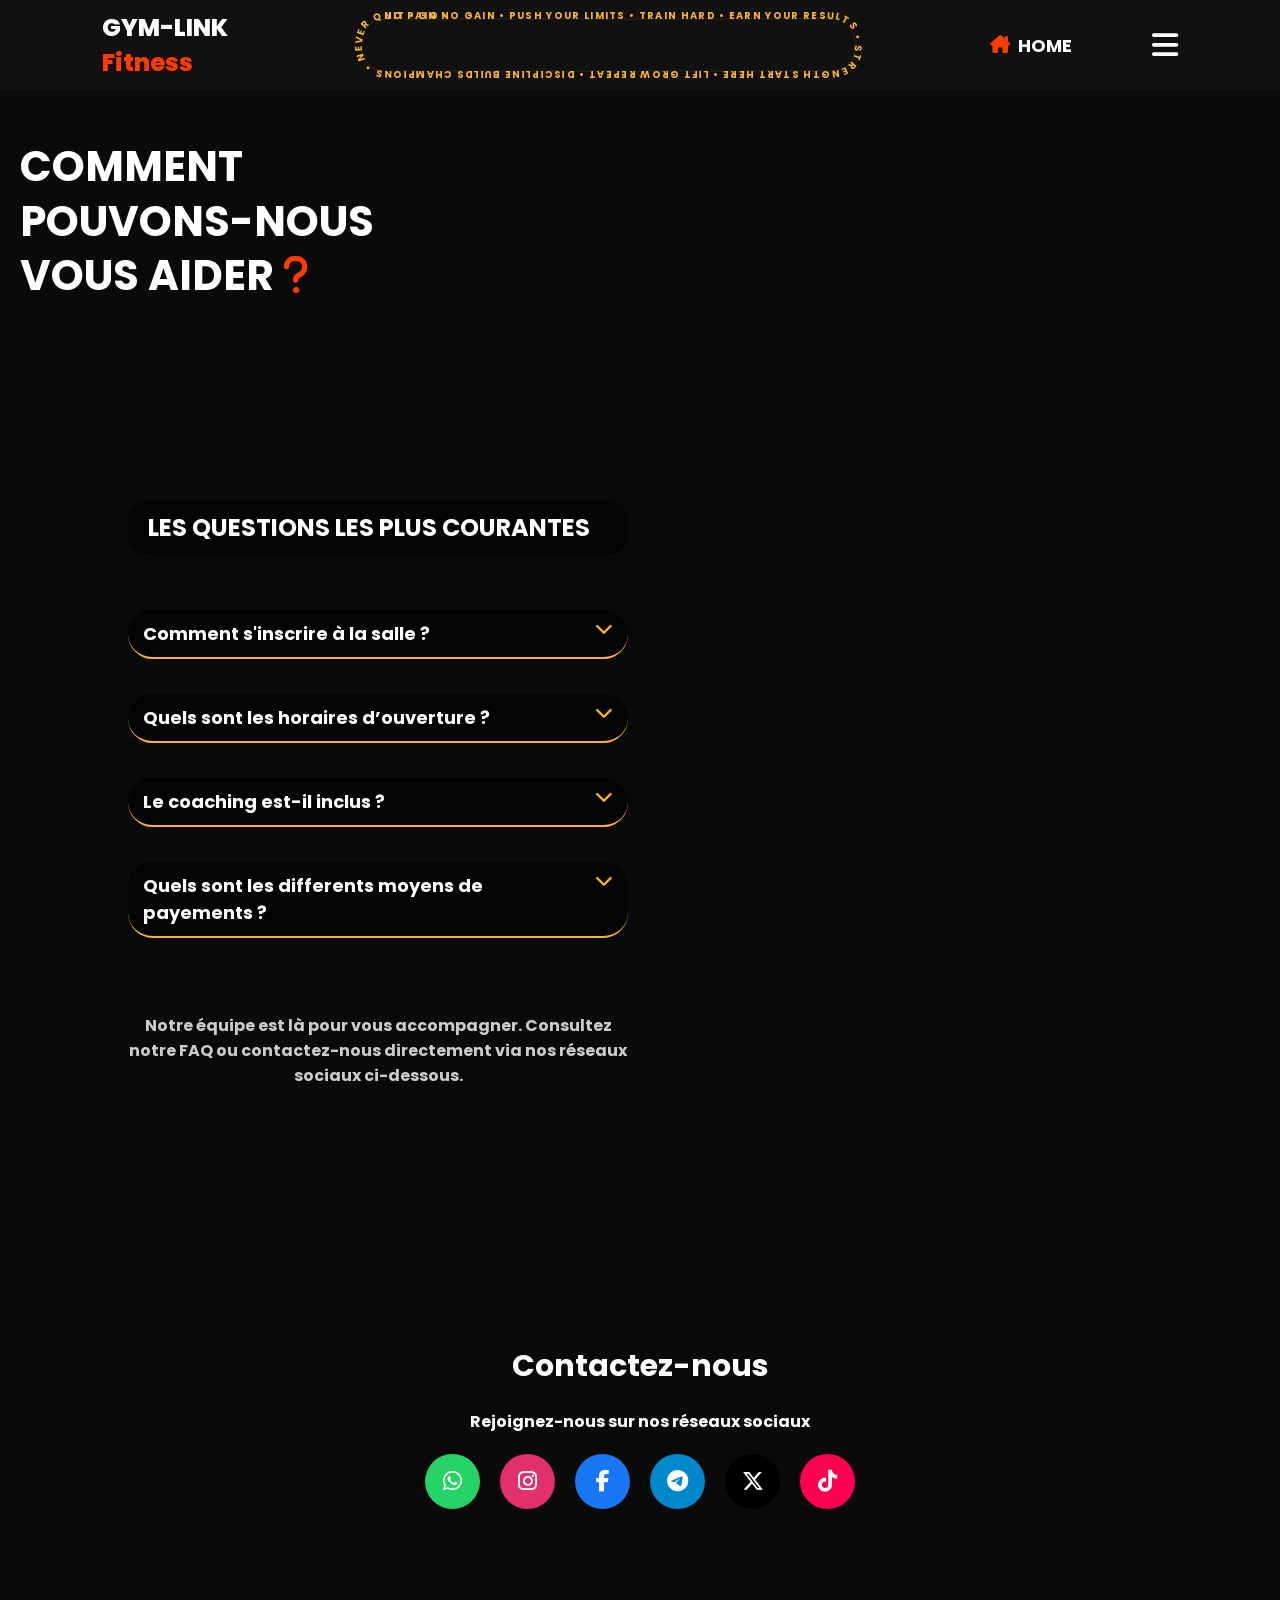
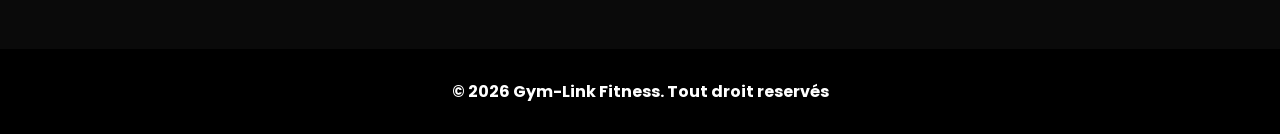
==== commit 27810477: "mise a jour serviceclient" ====
--- a/serviceclient.html
+++ b/serviceclient.html
@@ -71,13 +71,13 @@
 
         <ul>
           <li>
-            <a href="nosservices.html" data-key="tr-Services"></a>
+            <a href="nosservices.html" data-key="tr-Services">Nos Services</a>
           </li>
-          <li><a href="tarifs.html" data-key="tr-Tarifs"></a></li>
-          <li><a href="contact.html" data-key="tr-Contact"></a></li>
+          <li><a href="tarifs.html" data-key="tr-Tarifs">Tarifs</a></li>
+          <li><a href="contact.html" data-key="tr-Contact">Contact</a></li>
           <li class="active">
             <a href="tutoriels.html" data-key="tr-entr&cons">
-              <span>→</span>
+              Entraînements & conseils <span>→</span>
             </a>
           </li>
         </ul>
@@ -108,11 +108,11 @@
     <!-- HERO -->
     <section class="hero-title">
       <h1>
-        <span data-key="sc_title1"></span>
+        <span data-key="sc_title1">COMMENT</span>
         <br />
-        <span data-key="sc_title2"></span>
+        <span data-key="sc_title2">POUVONS-NOUS</span>
         <br />
-        <span data-key="sc_title3"></span>
+        <span data-key="sc_title3">VOUS AIDER</span>
         <i class="fa-solid fa-question"></i>
       </h1>
     </section>
@@ -160,9 +160,9 @@
 
     <!-- CONTACT -->
     <section class="contact">
-      <h2 data-key="contact_title"></h2>
-
-      <p data-key="social_text"></p>
+      <h2 data-key="contact_title">Contactez-nous</h2>
+
+      <p data-key="social_text">Rejoignez-nous sur nos réseaux sociaux</p>
 
       <div class="social-links">
         <a href="https://wa.me/25779116117" target="_blank">
--- a/svclient.css
+++ b/svclient.css
@@ -71,9 +71,11 @@
   justify-content: center;
   align-items: center;
   min-width: 0;
-  width: 50%;
+  /* width: 70%; */
   height: 100px;
   pointer-events: none;
+  flex: 1;
+  width: auto;
 }
 
 .ticker-svg {
@@ -468,8 +470,6 @@
   margin-top: 40px;
 }
 
-
-
 /* ===========================
    RESPONSIVITE
 =========================== */
@@ -501,7 +501,6 @@
   }
 }
 
-
 @media (max-width: 992px) {
   .navbar {
     padding: 15px 5%;
@@ -524,7 +523,6 @@
     margin: auto;
   }
 }
-
 
 @media (max-width: 768px) {
   /* Masquer le ticker */
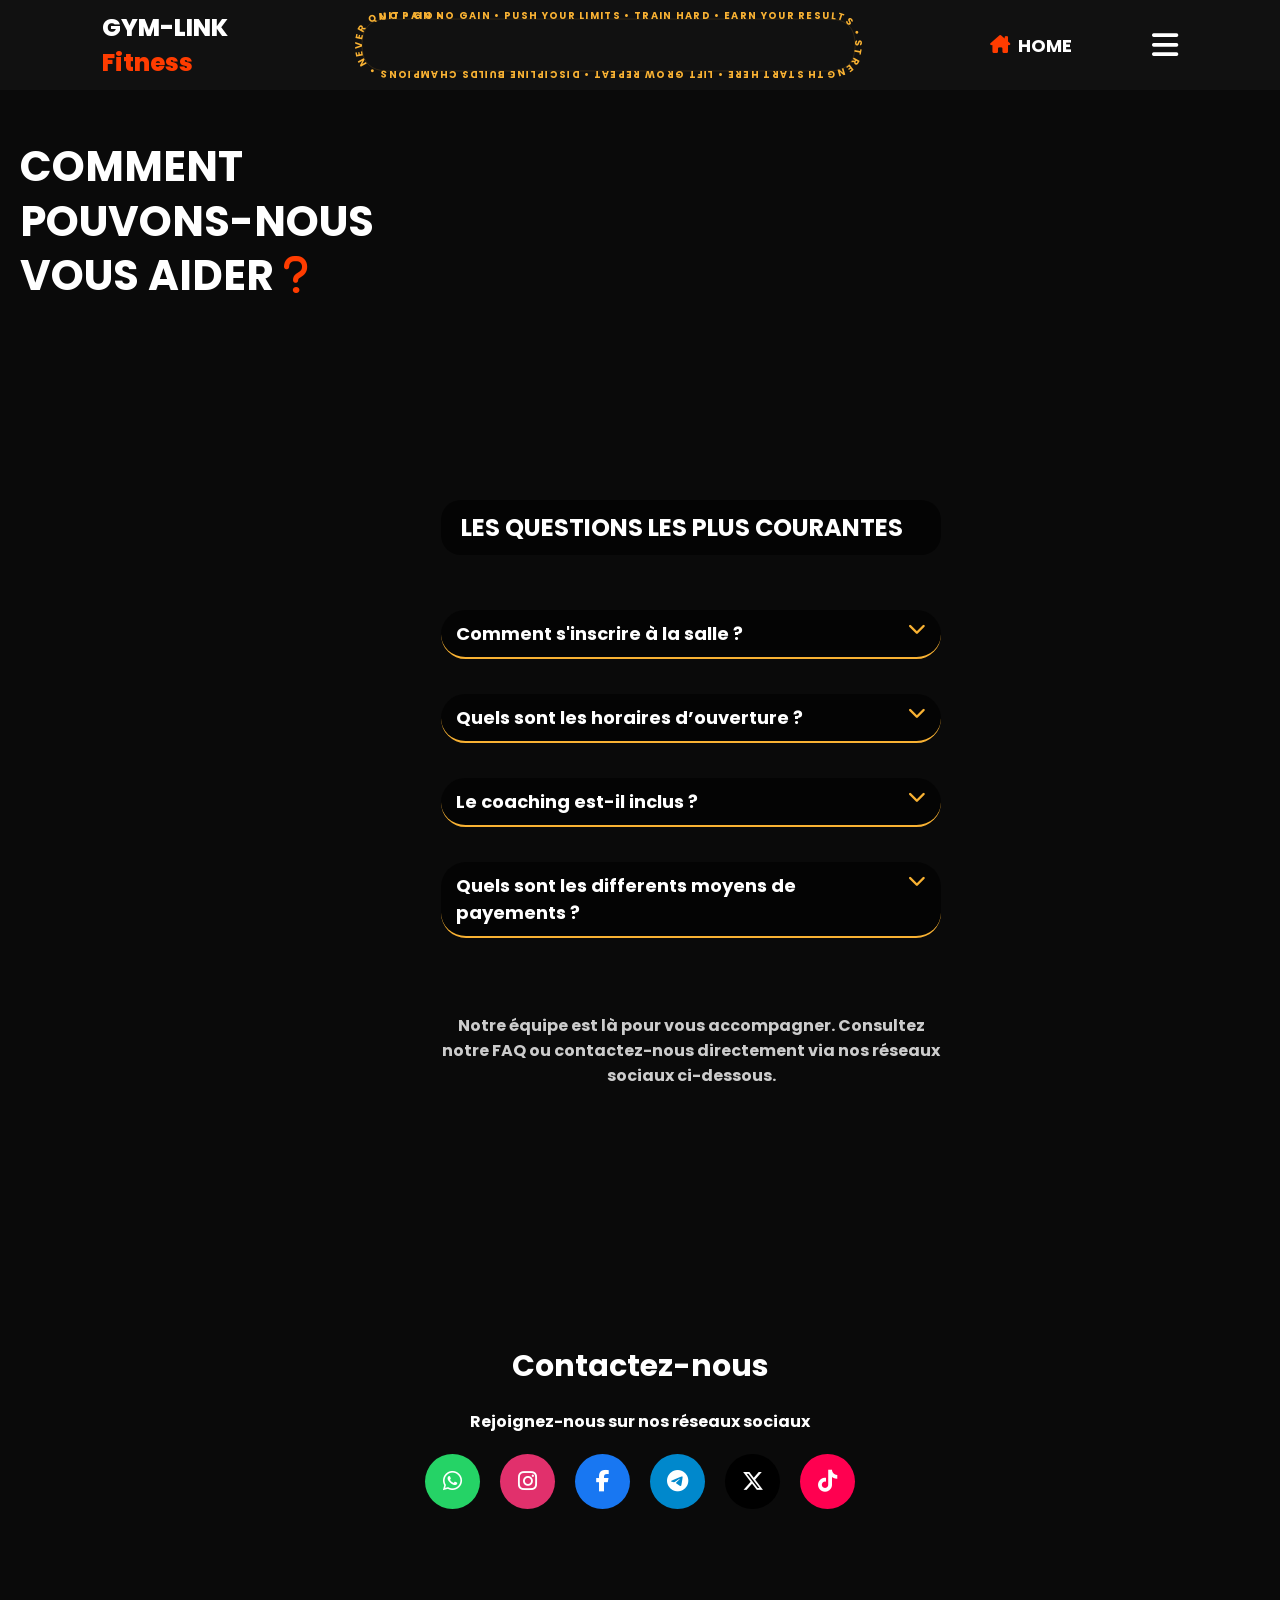
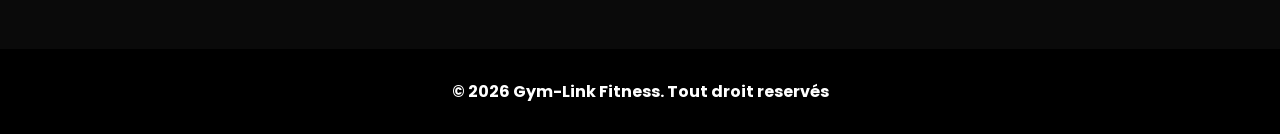
==== commit b100c608: "mise a jour" ====
--- a/serviceclient.html
+++ b/serviceclient.html
@@ -57,8 +57,8 @@
         <div class="nav-right">
           <a href="index.html" class="nav-link">
             <i class="fa-solid fa-house-chimney"></i>
-            <span data-key="trnavlink"></span
-          ></a>
+            <span data-key="trnavlink">HOME</span></a
+          >
           <div class="menu-burger">
             <i class="fas fa-bars" id="menu-btn"></i>
           </div>
--- a/svclient.css
+++ b/svclient.css
@@ -29,11 +29,14 @@
   gap: 20px;
   overflow: hidden;
   height: 90px;
+  flex-wrap: nowrap;
 }
 
 .logo {
   color: white;
   font-weight: 800;
+  flex-shrink: 1;
+  min-width: 0;
 }
 .logo span {
   color: #ff3c00;
@@ -54,7 +57,6 @@
   display: flex;
   align-items: center;
   gap: 80px;
-  flex-shrink: 1;
 }
 
 .nav-link i {
@@ -71,7 +73,6 @@
   justify-content: center;
   align-items: center;
   min-width: 0;
-  /* width: 70%; */
   height: 100px;
   pointer-events: none;
   flex: 1;
@@ -120,6 +121,7 @@
   color: white;
   z-index: 11;
 }
+
 /* SIDEBAR */
 .sidebar {
   position: fixed;
@@ -306,16 +308,17 @@
 
   display: flex;
   align-items: center;
-  padding-left: 0 8%;
+  padding-left: 8%;
   position: relative;
 }
 
 .faq-content {
-  max-width: 500px;
   display: flex;
   flex-direction: column;
   gap: 15px;
-  margin-left: 10%;
+  width: 100%;
+  max-width: 500px;
+  margin: 0 auto;
 }
 
 .faq h2 {
@@ -628,20 +631,12 @@
    PETITS SMARTPHONES
 =========================== */
 @media (max-width: 480px) {
-  .navbar {
-    padding: 10px 15px;
-    gap: 10px;
+  .nav-link {
+    font-size: 15px;
   }
 
   .nav-right {
-    display: flex;
-    flex-direction: row; /* Toujours côte à côte */
-    align-items: center;
-    gap: 10px;
-  }
-
-  .nav-link {
-    font-size: 18px;
+    gap: 8px;
   }
 
   .menu-burger {
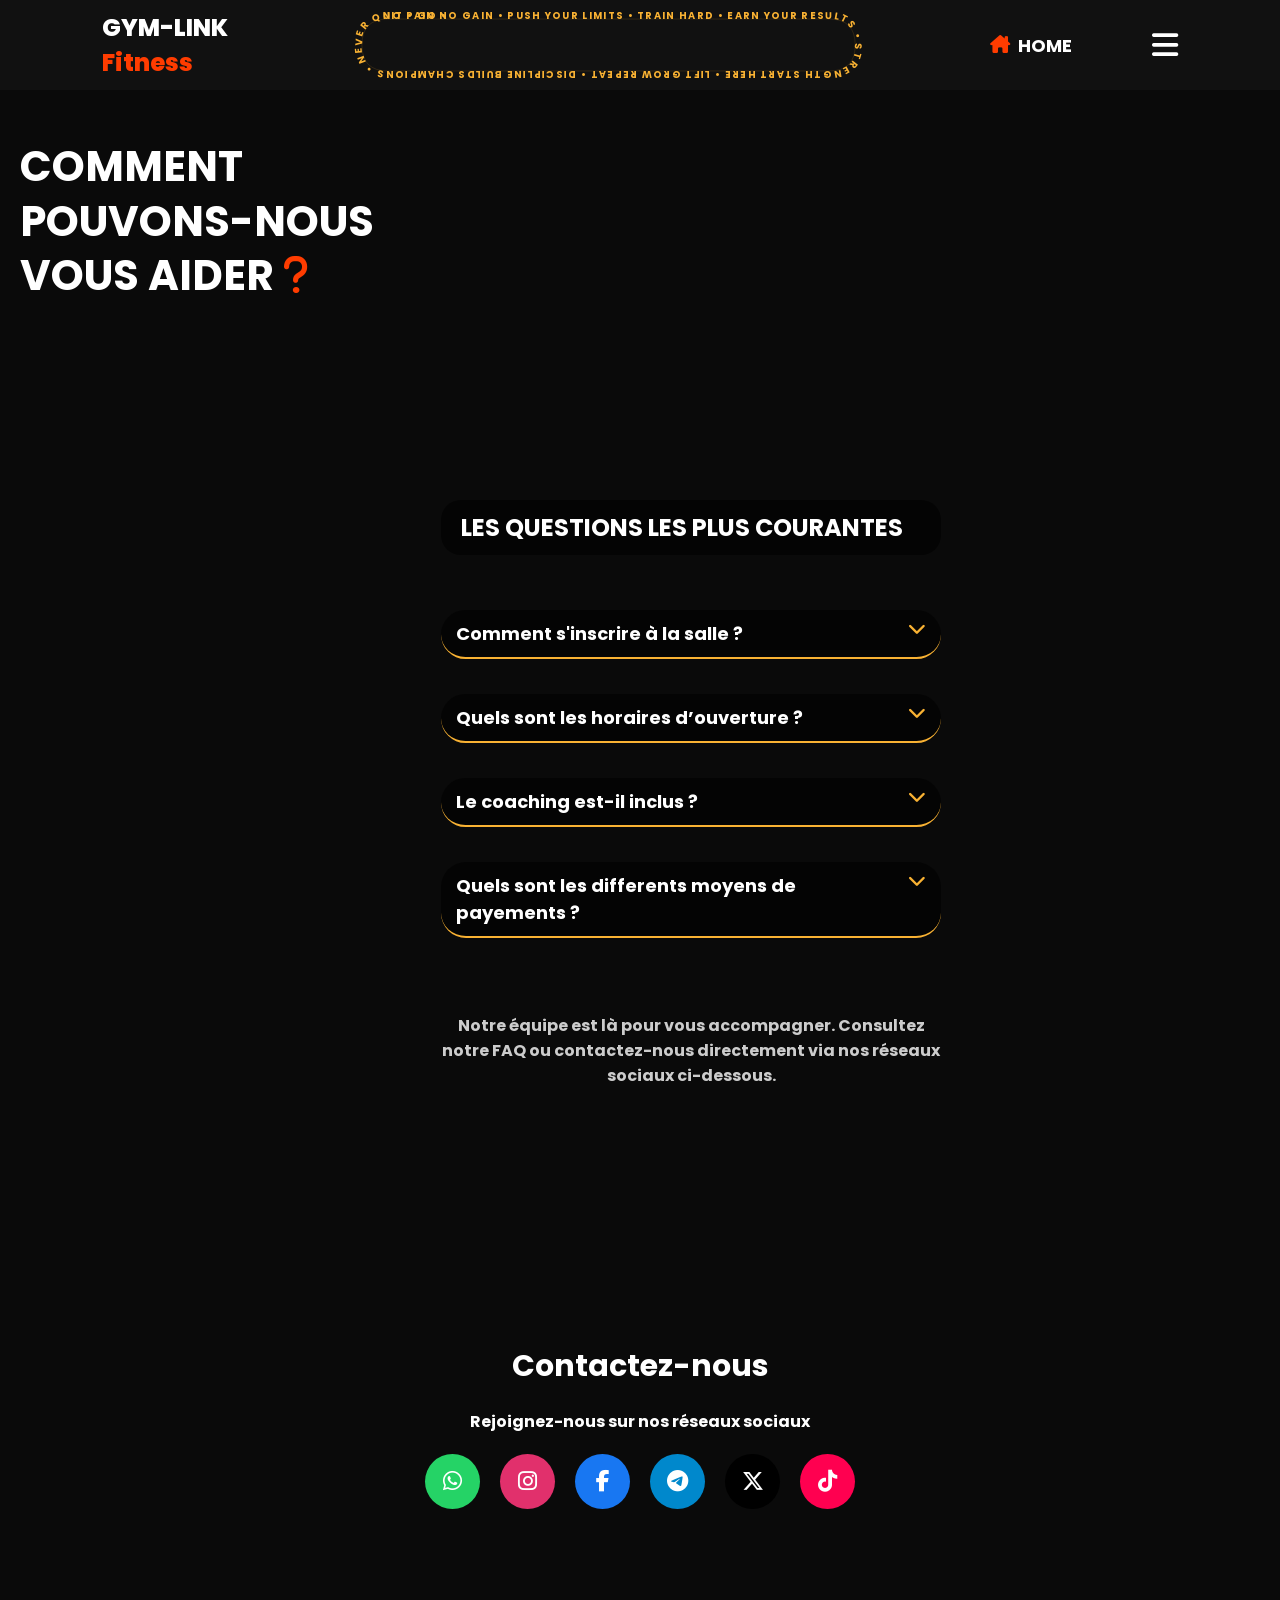
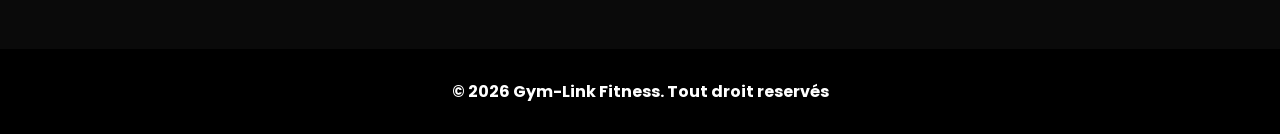
==== commit 654df553: "mise a jour" ====
--- a/serviceclient.html
+++ b/serviceclient.html
@@ -57,7 +57,7 @@
         <div class="nav-right">
           <a href="index.html" class="nav-link">
             <i class="fa-solid fa-house-chimney"></i>
-            <span data-key="trnavlink">HOME</span></a
+            <span> HOME </span></a
           >
           <div class="menu-burger">
             <i class="fas fa-bars" id="menu-btn"></i>
--- a/svclient.css
+++ b/svclient.css
@@ -9,6 +9,7 @@
   background: #0a0a0a;
   color: white;
   font-weight: bold;
+  overflow-x: hidden;
 }
 
 header {
